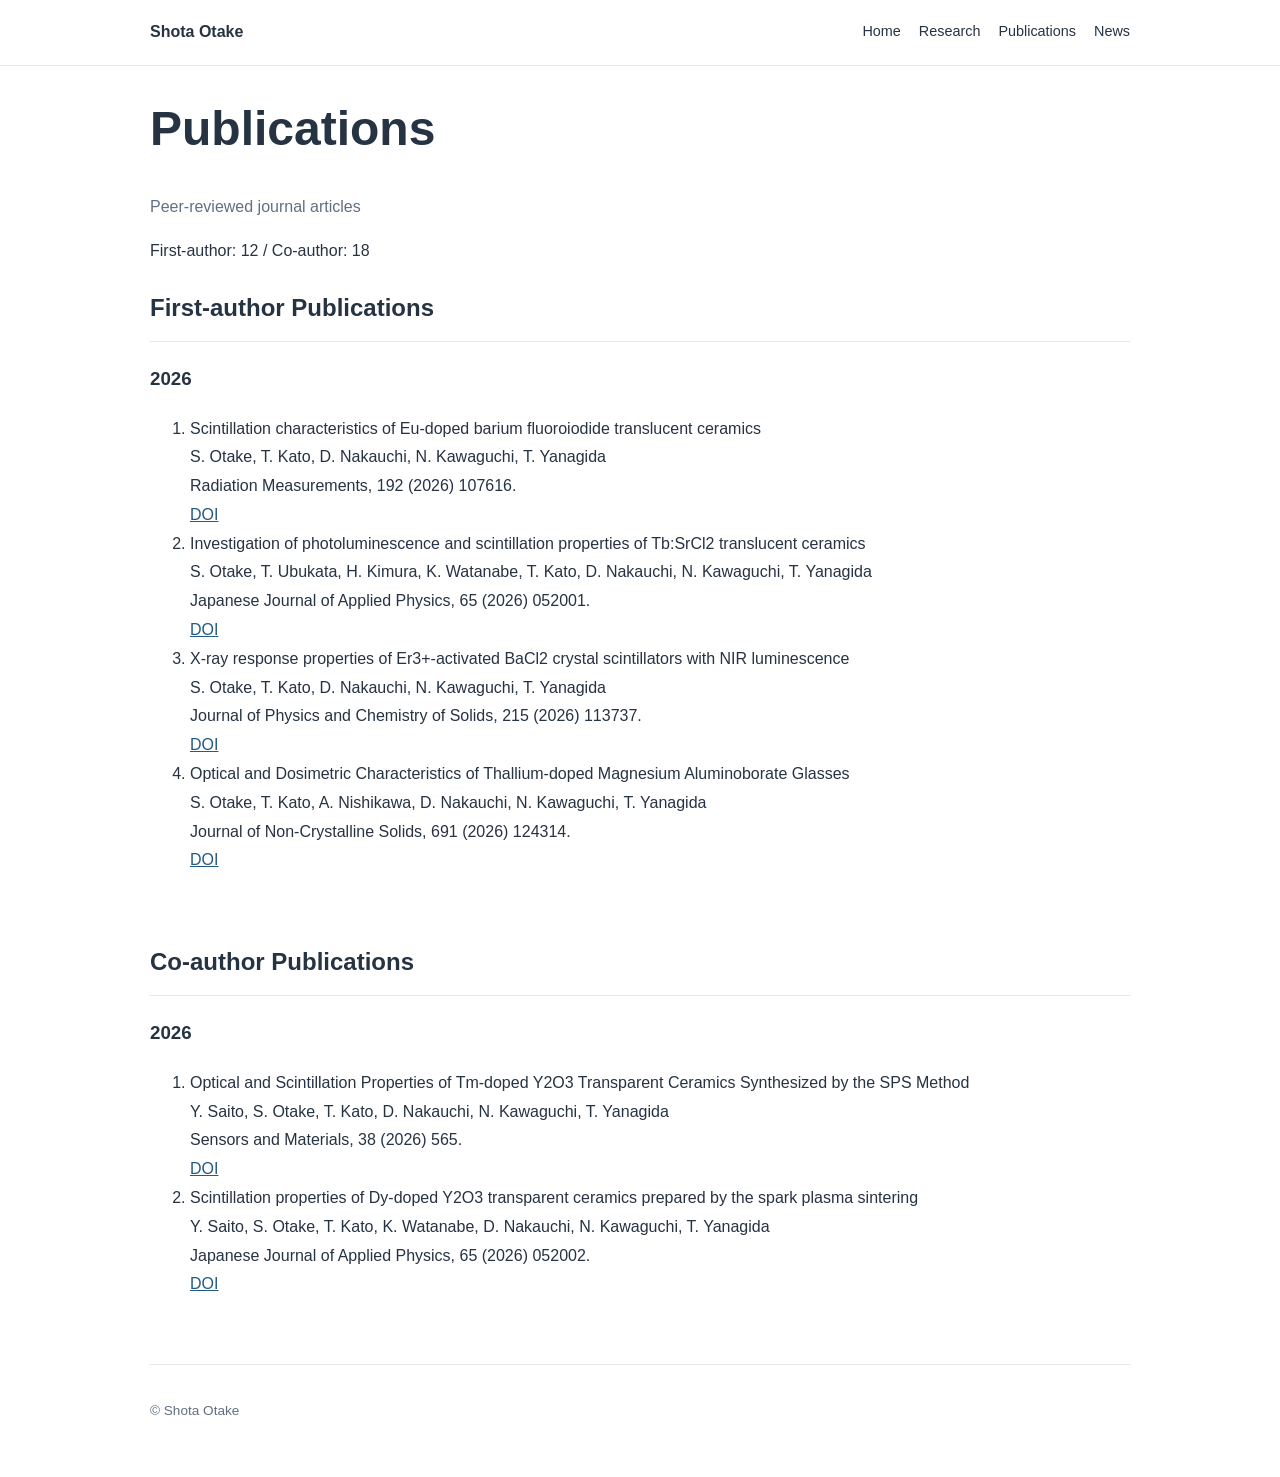
==== publications.html @ 572df92c "Create publications page" ====
<!DOCTYPE html>
<html lang="ja">
<head>
  <meta charset="UTF-8">
  <meta name="viewport" content="width=device-width, initial-scale=1.0">
  <meta name="description" content="Shota Otake - Publications">
  <title>Publications | Shota Otake</title>
  <link rel="stylesheet" href="style.css">
</head>

<body>
  <!-- ヘッダー -->
  <header class="site-header">
    <nav class="nav container">
      <a class="brand" href="index.html">Shota Otake</a>

      <div class="nav-links">
        <a href="index.html">Home</a>
        <a href="index.html#research">Research</a>
        <a href="publications.html" aria-current="page">
          Publications
        </a>
        <a href="index.html#news">News</a>
      </div>
    </nav>
  </header>

  <main class="container publications-page">
    <div class="page-heading">
      <h1>Publications</h1>
      <p class="subtitle">Peer-reviewed journal articles</p>
      <p>First-author: 12 / Co-author: 18</p>
    </div>

    <!-- 主著論文 -->
    <section class="pub-section">
      <h2>First-author Publications</h2>
      <h3 class="pub-year">2026</h3>

      <ol class="publication-list">

        <li class="publication">
          <div class="paper-title">
            Scintillation characteristics of Eu-doped
            barium fluoroiodide translucent ceramics
          </div>
          <div class="paper-authors">
            S. Otake, T. Kato, D. Nakauchi,
            N. Kawaguchi, T. Yanagida
          </div>
          <div class="paper-journal">
            Radiation Measurements, 192 (2026) 107616.
          </div>
          <a href="https://doi.org/10.1016/j.radmeas.2026.107616">
            DOI
          </a>
        </li>

        <li class="publication">
          <div class="paper-title">
            Investigation of photoluminescence and
            scintillation properties of Tb:SrCl2
            translucent ceramics
          </div>
          <div class="paper-authors">
            S. Otake, T. Ubukata, H. Kimura,
            K. Watanabe, T. Kato, D. Nakauchi,
            N. Kawaguchi, T. Yanagida
          </div>
          <div class="paper-journal">
            Japanese Journal of Applied Physics,
            65 (2026) 052001.
          </div>
          <a href="https://doi.org/10.35848/1347-4065/ae4553">
            DOI
          </a>
        </li>

        <li class="publication">
          <div class="paper-title">
            X-ray response properties of Er3+-activated
            BaCl2 crystal scintillators with NIR luminescence
          </div>
          <div class="paper-authors">
            S. Otake, T. Kato, D. Nakauchi,
            N. Kawaguchi, T. Yanagida
          </div>
          <div class="paper-journal">
            Journal of Physics and Chemistry of Solids,
            215 (2026) 113737.
          </div>
          <a href="https://doi.org/10.1016/j.jpcs.2026.113737">
            DOI
          </a>
        </li>

        <li class="publication">
          <div class="paper-title">
            Optical and Dosimetric Characteristics of
            Thallium-doped Magnesium Aluminoborate Glasses
          </div>
          <div class="paper-authors">
            S. Otake, T. Kato, A. Nishikawa,
            D. Nakauchi, N. Kawaguchi, T. Yanagida
          </div>
          <div class="paper-journal">
            Journal of Non-Crystalline Solids,
            691 (2026) 124314.
          </div>
          <a href="https://doi.org/10.1016/j.jnoncrysol.2026.124314">
            DOI
          </a>
        </li>

      </ol>

      <!-- 後から2025・2024・2023年の論文を追加 -->
    </section>

    <!-- 共著論文 -->
    <section class="pub-section">
      <h2>Co-author Publications</h2>
      <h3 class="pub-year">2026</h3>

      <ol class="publication-list">

        <li class="publication">
          <div class="paper-title">
            Optical and Scintillation Properties of
            Tm-doped Y2O3 Transparent Ceramics
            Synthesized by the SPS Method
          </div>
          <div class="paper-authors">
            Y. Saito, S. Otake, T. Kato,
            D. Nakauchi, N. Kawaguchi, T. Yanagida
          </div>
          <div class="paper-journal">
            Sensors and Materials, 38 (2026) 565.
          </div>
          <a href="https://doi.org/10.18494/SAM6023">
            DOI
          </a>
        </li>

        <li class="publication">
          <div class="paper-title">
            Scintillation properties of Dy-doped Y2O3
            transparent ceramics prepared by
            the spark plasma sintering
          </div>
          <div class="paper-authors">
            Y. Saito, S. Otake, T. Kato,
            K. Watanabe, D. Nakauchi,
            N. Kawaguchi, T. Yanagida
          </div>
          <div class="paper-journal">
            Japanese Journal of Applied Physics,
            65 (2026) 052002.
          </div>
          <a href="https://doi.org/10.35848/1347-4065/ae4554">
            DOI
          </a>
        </li>

      </ol>
      <!-- 後から残りの共著論文を追加 -->
    </section>

  </main>

  <footer class="container">
    <p>© Shota Otake</p>
  </footer>
</body>
</html>
---- style.css ----
/* 基本設定 */
:root {
  --background: #ffffff;
  --text: #263342;
  --muted: #607083;
  --accent: #235b85;
  --border: #e2e8ee;
  --surface: #f7f9fb;
}

* {
  box-sizing: border-box;
}

body {
  margin: 0;
  background: var(--background);
  color: var(--text);
  font-family: Arial, "Noto Sans JP", sans-serif;
  line-height: 1.8;
}

.container {
  width: min(100% - 40px, 980px);
  margin: 0 auto;
}

/* ナビゲーション */
.site-header {
  border-bottom: 1px solid var(--border);
}

.nav {
  display: flex;
  align-items: center;
  justify-content: space-between;
  gap: 20px;
  padding: 18px 0;
}

.brand {
  font-weight: 700;
  color: var(--text);
  text-decoration: none;
}

.nav-links {
  display: flex;
  flex-wrap: wrap;
  gap: 18px;
}

.nav-links a {
  color: var(--text);
  text-decoration: none;
  font-size: 0.9rem;
}

/* プロフィール */
.hero {
  padding: 75px 0 45px;
}

.eyebrow {
  color: var(--accent);
  font-size: 0.8rem;
  font-weight: 700;
}

h1 {
  font-size: clamp(2rem, 5vw, 3rem);
  line-height: 1.3;
}

h1 span {
  display: block;
  font-size: 0.5em;
  color: var(--muted);
  font-weight: 400;
}

h2 {
  font-size: 1.5rem;
  border-bottom: 1px solid var(--border);
  padding-bottom: 12px;
}

.subtitle {
  color: var(--muted);
}

section {
  margin-bottom: 65px;
}

a {
  color: var(--accent);
}

/* 研究紹介カード */
.cards {
  display: grid;
  grid-template-columns: repeat(3, 1fr);
  gap: 18px;
}

.card {
  padding: 24px;
  border: 1px solid var(--border);
  border-radius: 8px;
  background: var(--surface);
}

.card h3 {
  margin-top: 0;
}

/* ニュース */
.news-list {
  padding-left: 18px;
}

.news-list time {
  font-weight: 600;
  margin-right: 12px;
}

/* フッター */
footer {
  border-top: 1px solid var(--border);
  color: var(--muted);
  padding: 20px 0 40px;
  font-size: 0.85rem;
}

/* スマートフォン対応 */
@media (max-width: 700px) {
  .nav {
    align-items: flex-start;
    flex-direction: column;
  }

  .cards {
    grid-template-columns: 1fr;
  }

  .hero {
    padding-top: 45px;
  }

  .news-list time {
    display: block;
  }
}
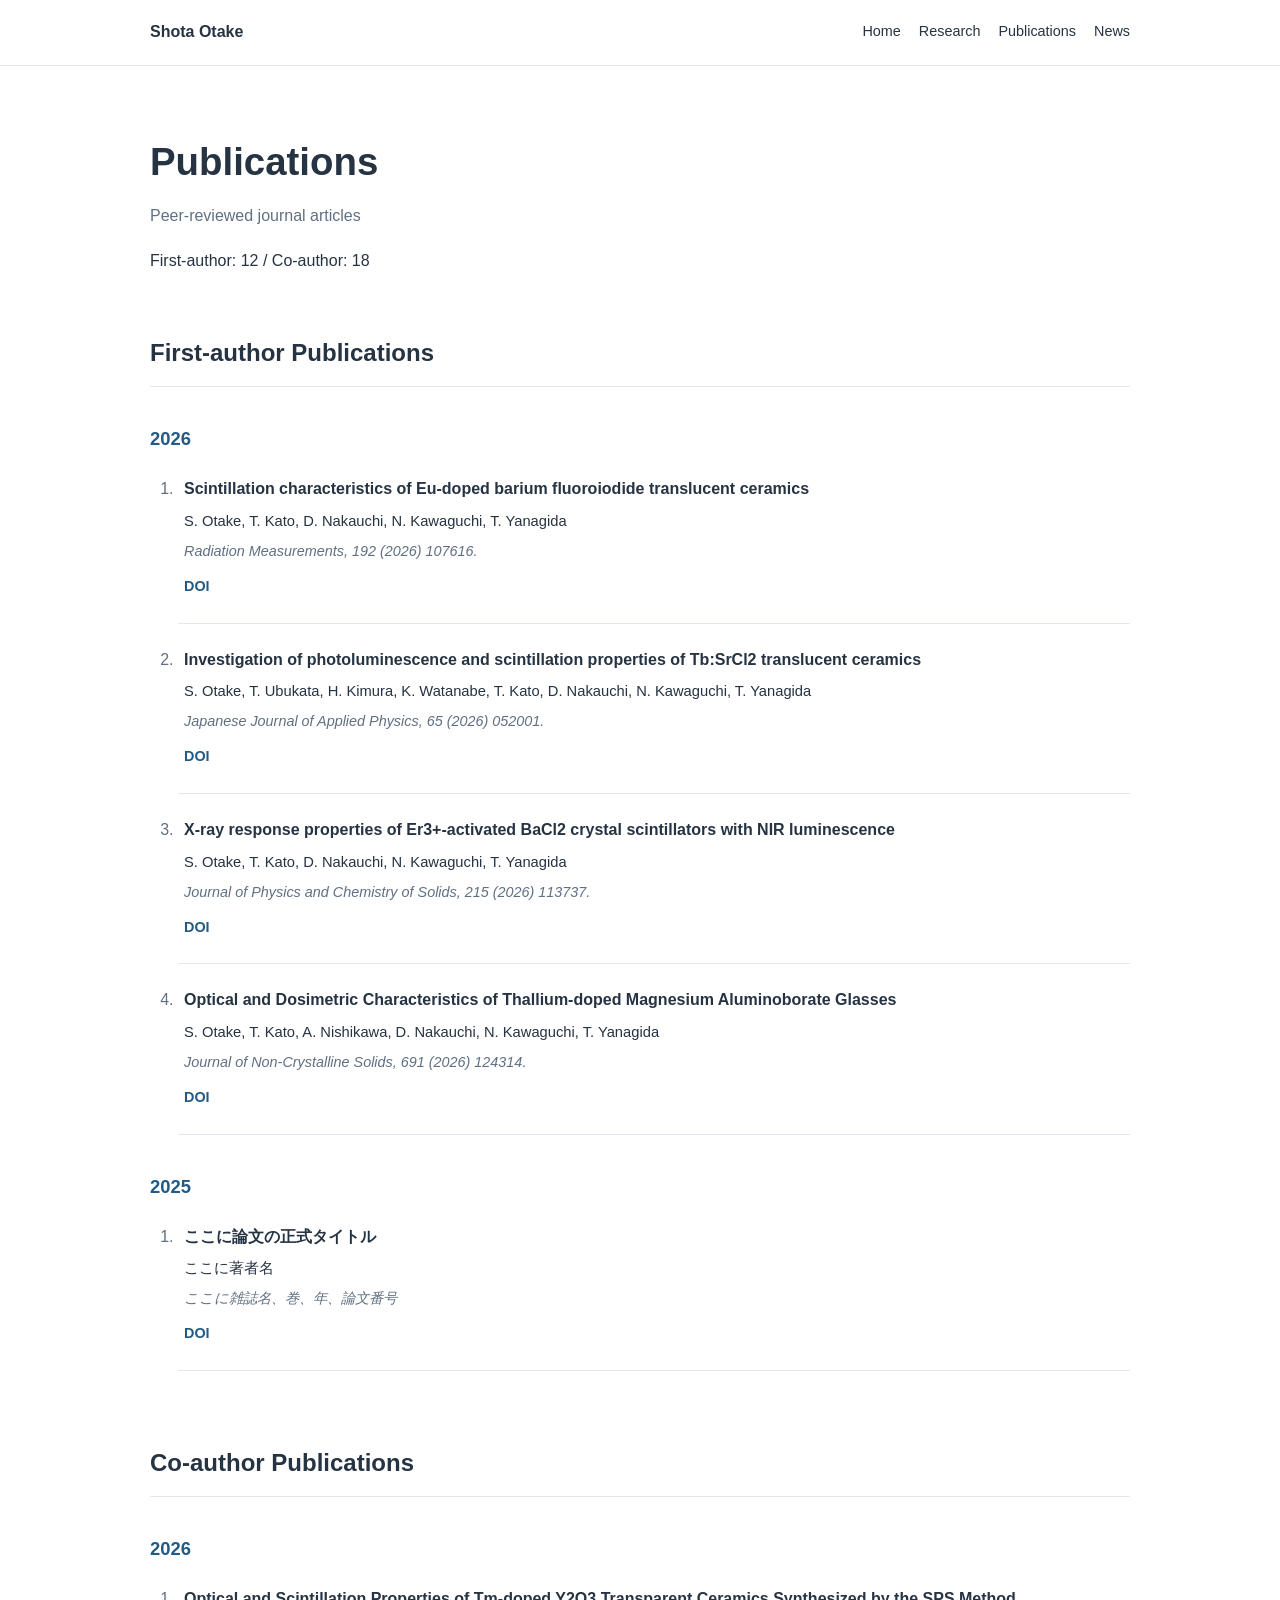
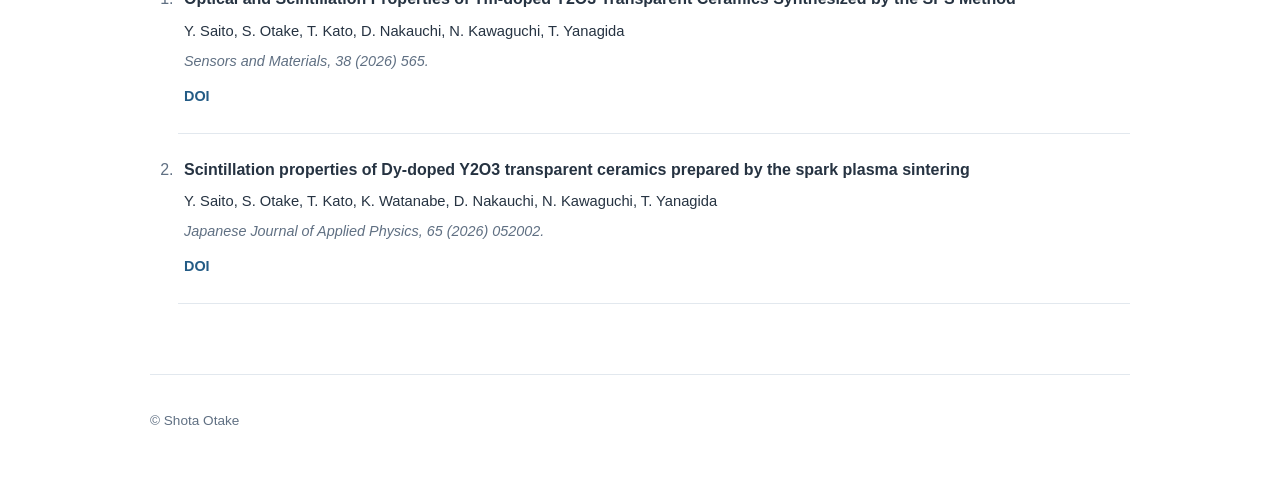
==== commit 95b4ac16: "Update publications.html" ====
--- a/publications.html
+++ b/publications.html
@@ -116,6 +116,27 @@
       </ol>
 
       <!-- 後から2025・2024・2023年の論文を追加 -->
+
+<h3 class="pub-year">2025</h3>
+
+<ol class="publication-list">
+  <li class="publication">
+    <div class="paper-title">
+      ここに論文の正式タイトル
+    </div>
+    <div class="paper-authors">
+      ここに著者名
+    </div>
+    <div class="paper-journal">
+      ここに雑誌名、巻、年、論文番号
+    </div>
+    <a href="https://doi.org/ここにDOI">
+      DOI
+    </a>
+  </li>
+</ol>
+
+      
     </section>
 
     <!-- 共著論文 -->
--- a/style.css
+++ b/style.css
@@ -153,3 +153,94 @@
     display: block;
   }
 }
+
+
+/* Publications page */
+
+.publications-page {
+  padding-top: 45px;
+}
+
+.page-heading {
+  margin-bottom: 55px;
+}
+
+.page-heading h1 {
+  margin-bottom: 8px;
+  font-size: 2.4rem;
+}
+
+.pub-section {
+  margin-bottom: 70px;
+}
+
+.pub-year {
+  margin-top: 35px;
+  margin-bottom: 20px;
+  font-size: 1.15rem;
+  color: var(--accent);
+}
+
+.publication-list {
+  padding-left: 28px;
+  margin: 0;
+}
+
+.publication {
+  padding: 0 0 22px 6px;
+  margin-bottom: 22px;
+  border-bottom: 1px solid var(--border);
+}
+
+.publication::marker {
+  color: var(--muted);
+}
+
+.paper-title {
+  font-size: 1rem;
+  font-weight: 700;
+  line-height: 1.6;
+  margin-bottom: 7px;
+}
+
+.paper-authors {
+  font-size: 0.92rem;
+  line-height: 1.7;
+  color: var(--text);
+  margin-bottom: 5px;
+}
+
+.paper-journal {
+  font-size: 0.9rem;
+  font-style: italic;
+  color: var(--muted);
+  margin-bottom: 7px;
+}
+
+.publication a {
+  font-size: 0.9rem;
+  font-weight: 600;
+  text-decoration: none;
+}
+
+.publication a:hover {
+  text-decoration: underline;
+}
+
+@media (max-width: 700px) {
+  .publications-page {
+    padding-top: 25px;
+  }
+
+  .page-heading h1 {
+    font-size: 2rem;
+  }
+
+  .publication-list {
+    padding-left: 22px;
+  }
+
+  .paper-title {
+    font-size: 0.95rem;
+  }
+}
